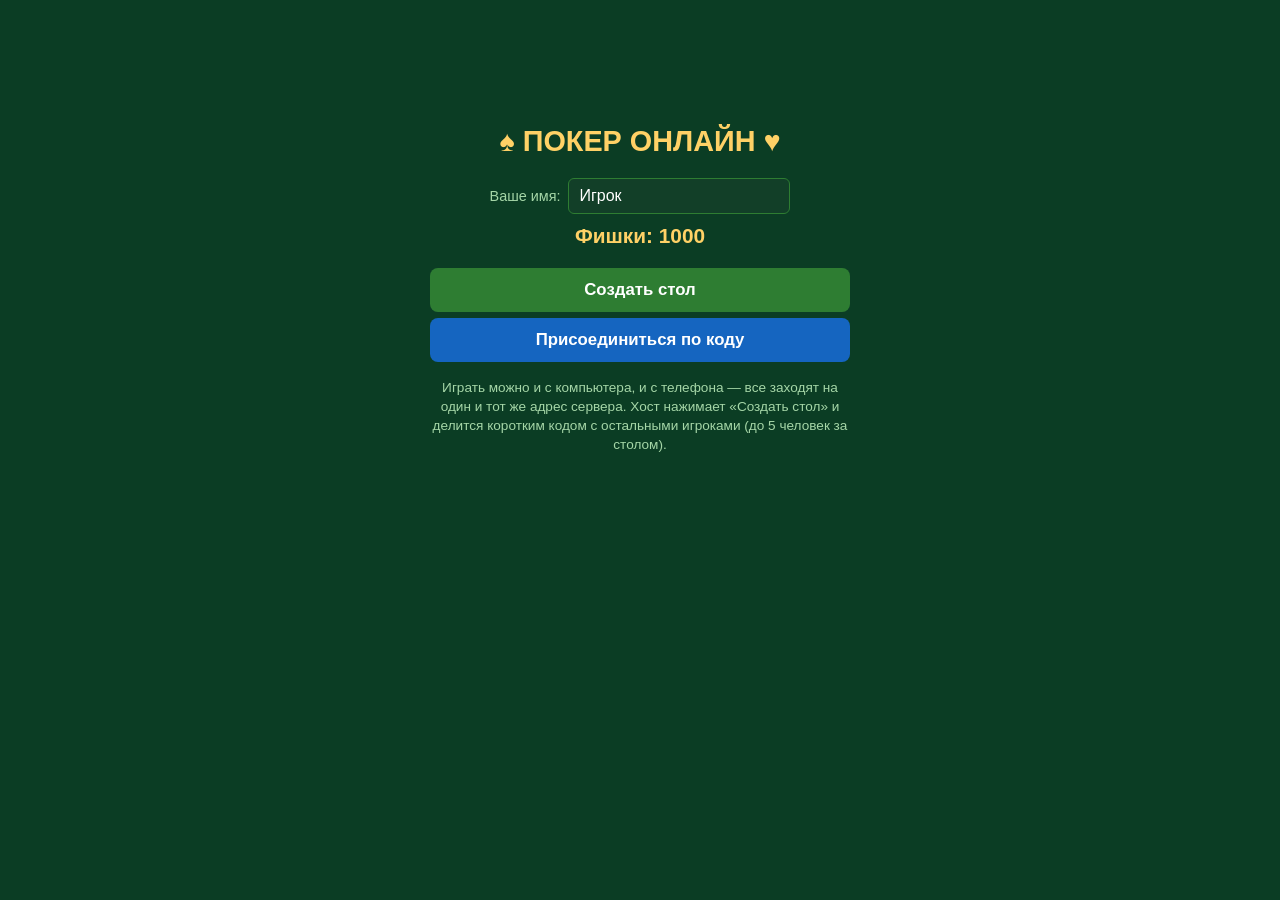
==== web/index.html @ f97d278a "Add files via upload" ====
<!DOCTYPE html>
<html lang="ru">
<head>
<meta charset="UTF-8">
<meta name="viewport" content="width=device-width, initial-scale=1, maximum-scale=1, user-scalable=no">
<title>Покер Онлайн</title>
<link rel="manifest" href="manifest.webmanifest">
<link rel="icon" href="icon-192.png">
<link rel="apple-touch-icon" href="icon-192.png">
<meta name="theme-color" content="#0b3d24">
<link rel="stylesheet" href="style.css">
</head>
<body>

<!-- ЭКРАН: ГЛАВНОЕ МЕНЮ -->
<div id="screen-menu" class="screen">
  <div class="menu-box">
    <h1>♠ ПОКЕР ОНЛАЙН ♥</h1>
    <div class="profile-row">
      <label>Ваше имя:</label>
      <input id="input-name" type="text" maxlength="20" placeholder="Игрок">
    </div>
    <div class="chips-display">Фишки: <span id="wallet-chips">1000</span></div>

    <button id="btn-create" class="btn btn-green">Создать стол</button>
    <button id="btn-join" class="btn btn-blue">Присоединиться по коду</button>

    <div id="join-box" class="hidden">
      <input id="input-code" type="text" maxlength="5" placeholder="КОД СТОЛА" autocapitalize="characters">
      <button id="btn-join-confirm" class="btn btn-blue">Войти</button>
      <button id="btn-join-cancel" class="btn btn-grey">Отмена</button>
    </div>

    <p class="hint">
      Играть можно и с компьютера, и с телефона — все заходят на один и тот же
      адрес сервера. Хост нажимает «Создать стол» и делится коротким кодом
      с остальными игроками (до 5 человек за столом).
    </p>
    <p id="connection-hint" class="hint small"></p>
  </div>
</div>

<!-- ЭКРАН: ОЖИДАНИЕ ЗА СТОЛОМ -->
<div id="screen-waiting" class="screen hidden">
  <div class="menu-box">
    <h2>Стол создан</h2>
    <div id="room-code-display" class="room-code"></div>
    <p class="hint">Передайте этот код друзьям — им нужно нажать «Присоединиться по коду» и ввести его.</p>
    <div id="waiting-players"></div>
    <p id="waiting-info" class="hint">Ожидание игроков...</p>
    <button id="btn-start-hand" class="btn btn-green hidden">Начать раздачу сейчас</button>
    <button id="btn-leave-waiting" class="btn btn-red">Покинуть стол</button>
  </div>
</div>

<!-- ЭКРАН: ИГРОВОЙ СТОЛ -->
<div id="screen-table" class="screen hidden">
  <div class="table-top">
    <div id="pot-label" class="pot-label">Банк: 0</div>
    <div id="stage-label" class="stage-label"></div>
  </div>

  <div id="community-cards" class="cards-row"></div>

  <div id="players-row" class="players-row"></div>

  <div id="hole-cards" class="cards-row hole"></div>

  <div id="log-box" class="log-box"></div>

  <div class="action-bar">
    <button id="act-fold" class="btn btn-red small-btn">Фолд</button>
    <button id="act-check" class="btn btn-grey small-btn">Чек</button>
    <button id="act-call" class="btn btn-blue small-btn">Колл</button>
    <input id="raise-amount" type="number" min="10" step="10" value="20">
    <button id="act-raise" class="btn btn-green small-btn">Рейз</button>
    <button id="act-allin" class="btn btn-purple small-btn">Ва-банк</button>
  </div>
  <button id="btn-leave-table" class="btn btn-red leave-btn">Покинуть стол</button>
</div>

<script src="app.js"></script>
</body>
</html>
---- web/style.css ----
* { box-sizing: border-box; }

body {
  margin: 0;
  background: #0b3d24;
  color: white;
  font-family: -apple-system, "Segoe UI", Roboto, Arial, sans-serif;
  min-height: 100vh;
}

.hidden { display: none !important; }

.screen {
  min-height: 100vh;
  display: flex;
  flex-direction: column;
  align-items: center;
  padding: 16px;
}

.menu-box {
  max-width: 420px;
  width: 100%;
  margin-top: 6vh;
  text-align: center;
}

h1 {
  font-size: 1.8em;
  margin-bottom: 20px;
  color: #ffd166;
}

h2 { color: #ffd166; }

.profile-row {
  display: flex;
  align-items: center;
  gap: 8px;
  margin-bottom: 10px;
  justify-content: center;
}

.profile-row label { color: #a5d6a7; font-size: 0.9em; }

input[type="text"], input[type="number"] {
  background: #123f28;
  border: 1px solid #2e7d32;
  color: white;
  padding: 8px 10px;
  border-radius: 6px;
  font-size: 1em;
}

.chips-display {
  font-size: 1.3em;
  font-weight: bold;
  color: #ffd166;
  margin: 10px 0 20px;
}

.btn {
  display: block;
  width: 100%;
  padding: 12px;
  margin: 6px 0;
  border: none;
  border-radius: 8px;
  font-size: 1.05em;
  font-weight: bold;
  color: white;
  cursor: pointer;
}

.btn:disabled { opacity: 0.4; cursor: not-allowed; }

.btn-green { background: #2e7d32; }
.btn-blue { background: #1565c0; }
.btn-red { background: #c62828; }
.btn-grey { background: #455a64; }
.btn-purple { background: #6a1b9a; }

.hint {
  color: #a5d6a7;
  font-size: 0.85em;
  margin-top: 16px;
  line-height: 1.4;
}
.hint.small { font-size: 0.75em; opacity: 0.8; }

#join-box {
  margin-top: 10px;
  padding-top: 10px;
  border-top: 1px solid #2e7d32;
}
#join-box input {
  width: 100%;
  text-align: center;
  text-transform: uppercase;
  letter-spacing: 3px;
  margin-bottom: 8px;
}

.room-code {
  font-size: 1.6em;
  font-weight: bold;
  color: #ffd166;
  background: #123f28;
  padding: 14px;
  border-radius: 8px;
  letter-spacing: 4px;
  margin: 14px 0;
  word-break: break-all;
}

#waiting-players {
  margin: 14px 0;
  text-align: left;
  background: #123f28;
  border-radius: 8px;
  padding: 10px 14px;
}
#waiting-players div { padding: 3px 0; }

/* ---------- игровой стол ---------- */

#screen-table {
  padding-bottom: 90px; /* место под нижнюю панель действий */
}

.table-top {
  text-align: center;
  margin-bottom: 6px;
}
.pot-label { font-size: 1.4em; font-weight: bold; color: #ffd166; }
.stage-label { font-size: 0.9em; color: #c8e6c9; margin-top: 4px; }

.cards-row {
  display: flex;
  justify-content: center;
  gap: 6px;
  flex-wrap: wrap;
  margin: 10px 0;
  min-height: 60px;
}
.cards-row.hole { min-height: 76px; }

.card {
  background: white;
  color: black;
  border-radius: 6px;
  width: 42px;
  height: 60px;
  display: flex;
  align-items: center;
  justify-content: center;
  font-weight: bold;
  font-size: 1.1em;
  box-shadow: 0 2px 3px rgba(0,0,0,0.4);
  flex-shrink: 0;
}
.card.red { color: #c62828; }
.card.back {
  background: linear-gradient(135deg, #1565c0, #0d47a1);
  color: white;
  font-size: 1.4em;
}

.players-row {
  display: flex;
  justify-content: center;
  gap: 8px;
  flex-wrap: wrap;
  margin: 10px 0;
}

.player-box {
  background: #123f28;
  border: 2px solid #1b5e37;
  border-radius: 8px;
  padding: 8px 10px;
  min-width: 110px;
  text-align: center;
}
.player-box.turn { border-color: #ffd166; }
.player-name { font-weight: bold; font-size: 0.9em; }
.player-chips { color: #c8e6c9; font-size: 0.8em; }
.player-status { color: #ef9a9a; font-size: 0.75em; }
.player-bet { color: #90caf9; font-size: 0.8em; }
.player-cards { display: flex; justify-content: center; gap: 2px; margin-top: 4px; }
.player-cards .card { width: 26px; height: 36px; font-size: 0.7em; }

.log-box {
  background: #062418;
  color: #c8e6c9;
  font-family: Consolas, monospace;
  font-size: 0.75em;
  padding: 8px;
  border-radius: 6px;
  max-width: 700px;
  width: 100%;
  height: 90px;
  overflow-y: auto;
  white-space: pre-line;
  margin: 10px auto;
}

.action-bar {
  position: fixed;
  bottom: 0;
  left: 0;
  right: 0;
  background: #062418;
  display: flex;
  gap: 4px;
  padding: 8px;
  flex-wrap: wrap;
  justify-content: center;
  border-top: 2px solid #1b5e37;
}
.small-btn { width: auto; padding: 10px 12px; margin: 0; flex: 1 1 70px; }
#raise-amount { width: 70px; text-align: center; }

.leave-btn { max-width: 300px; margin: 16px auto; }

@media (min-width: 700px) {
  .menu-box { margin-top: 10vh; }
}
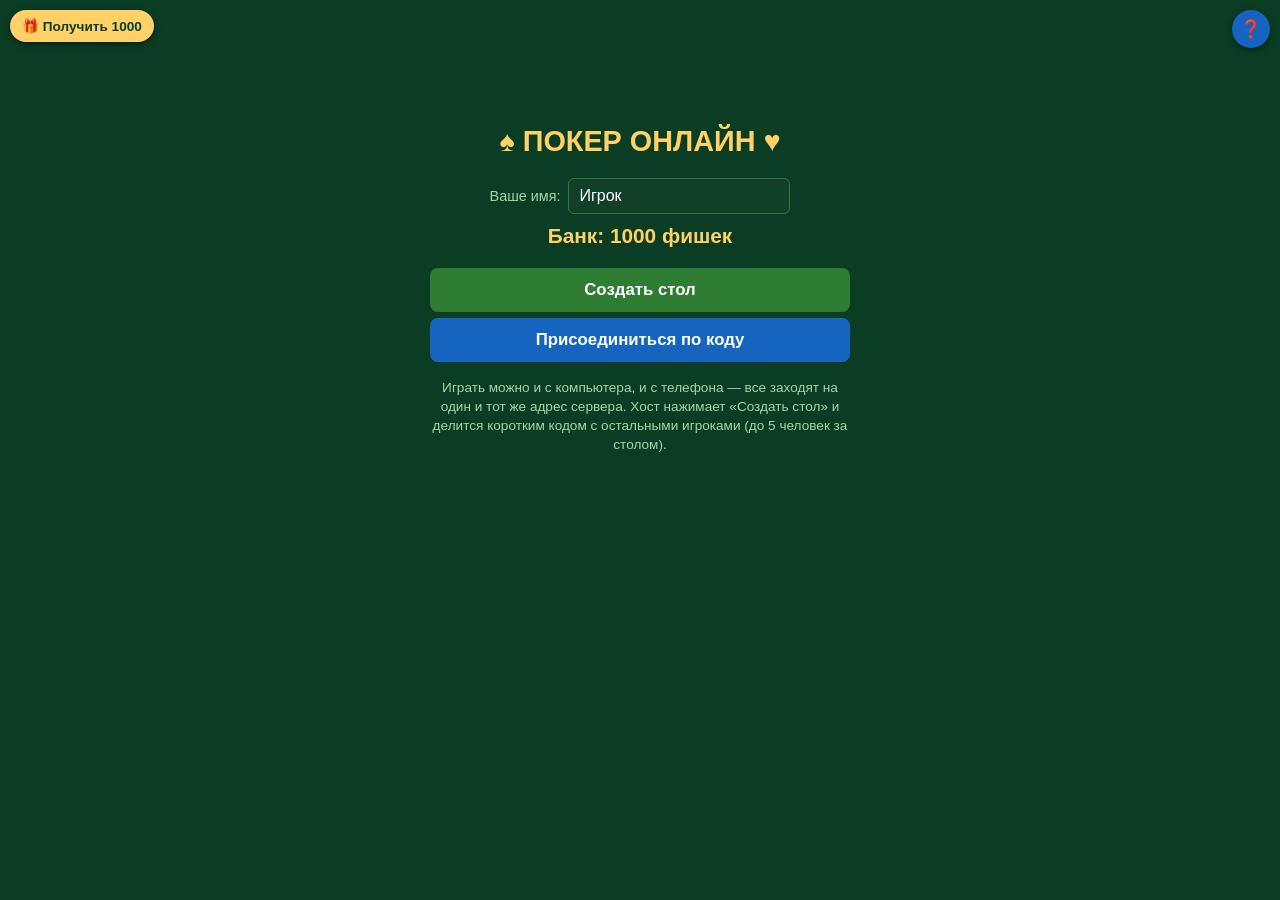
==== commit afcc7067: "Add files via upload" ====
--- a/web/index.html
+++ b/web/index.html
@@ -12,6 +12,10 @@
 </head>
 <body>
 
+<!-- Плавающие кнопки в углах: бонус и помощь. Видны на любом экране -->
+<button id="daily-bonus" class="corner-btn bonus-btn">🎁 Бонус</button>
+<button id="help-btn" class="corner-btn help-fab">❓</button>
+
 <!-- ЭКРАН: ГЛАВНОЕ МЕНЮ -->
 <div id="screen-menu" class="screen">
   <div class="menu-box">
@@ -20,14 +24,14 @@
       <label>Ваше имя:</label>
       <input id="input-name" type="text" maxlength="20" placeholder="Игрок">
     </div>
-    <div class="chips-display">Фишки: <span id="wallet-chips">1000</span></div>
+    <div class="chips-display">Банк: <span id="bank-chips">1000</span> фишек</div>
 
     <button id="btn-create" class="btn btn-green">Создать стол</button>
     <button id="btn-join" class="btn btn-blue">Присоединиться по коду</button>
 
     <div id="join-box" class="hidden">
       <input id="input-code" type="text" maxlength="5" placeholder="КОД СТОЛА" autocapitalize="characters">
-      <button id="btn-join-confirm" class="btn btn-blue">Войти</button>
+      <button id="btn-join-confirm" class="btn btn-blue">Далее</button>
       <button id="btn-join-cancel" class="btn btn-grey">Отмена</button>
     </div>
 
@@ -36,7 +40,6 @@
       адрес сервера. Хост нажимает «Создать стол» и делится коротким кодом
       с остальными игроками (до 5 человек за столом).
     </p>
-    <p id="connection-hint" class="hint small"></p>
   </div>
 </div>
 
@@ -55,14 +58,17 @@
 
 <!-- ЭКРАН: ИГРОВОЙ СТОЛ -->
 <div id="screen-table" class="screen hidden">
-  <div class="table-top">
-    <div id="pot-label" class="pot-label">Банк: 0</div>
-    <div id="stage-label" class="stage-label"></div>
+  <div id="stage-label" class="stage-label"></div>
+
+  <div class="poker-table-wrap">
+    <div class="poker-table-oval" id="poker-oval">
+      <div class="center-area">
+        <div id="pot-label" class="pot-label">Банк: 0</div>
+        <div id="community-cards" class="cards-row"></div>
+      </div>
+      <!-- места игроков добавляются сюда через JS -->
+    </div>
   </div>
-
-  <div id="community-cards" class="cards-row"></div>
-
-  <div id="players-row" class="players-row"></div>
 
   <div id="hole-cards" class="cards-row hole"></div>
 
@@ -79,6 +85,75 @@
   <button id="btn-leave-table" class="btn btn-red leave-btn">Покинуть стол</button>
 </div>
 
+<!-- МОДАЛКА: выбор бай-ина (при создании / входе за стол) -->
+<div id="buyin-modal" class="modal-overlay hidden">
+  <div class="modal-box">
+    <h3 id="buyin-title">Сколько фишек занести за стол?</h3>
+    <p class="hint">Это будет ваш стек за этим столом. Остальное останется в банке.</p>
+    <input id="buyin-amount" type="number" min="1" step="10">
+    <p class="hint small">Доступно в банке: <span id="buyin-bank-max">0</span></p>
+    <button id="buyin-confirm" class="btn btn-green">Сесть за стол</button>
+    <button id="buyin-cancel" class="btn btn-grey">Отмена</button>
+  </div>
+</div>
+
+<!-- МОДАЛКА: докупка фишек, когда стек за столом закончился -->
+<div id="rebuy-modal" class="modal-overlay hidden">
+  <div class="modal-box">
+    <h3>Ваши фишки за столом закончились</h3>
+    <div id="rebuy-with-bank">
+      <p class="hint">Можно довнести ещё из банка, чтобы продолжить игру.</p>
+      <input id="rebuy-amount" type="number" min="1" step="10">
+      <p class="hint small">Доступно в банке: <span id="rebuy-bank-max">0</span></p>
+      <button id="rebuy-confirm" class="btn btn-green">Довнести и играть</button>
+    </div>
+    <div id="rebuy-no-bank" class="hidden">
+      <p class="hint">В банке тоже не осталось фишек. Получите дневной бонус (кнопка «🎁 Бонус» в углу) или дождитесь его.</p>
+    </div>
+    <button id="rebuy-leave" class="btn btn-red">Покинуть стол</button>
+  </div>
+</div>
+
+<!-- МОДАЛКА: памятка по комбинациям и кнопкам -->
+<div id="help-modal" class="modal-overlay hidden">
+  <div class="modal-box help-box">
+    <h3>Как играть в покер</h3>
+
+    <h4>Комбинации карт (от старшей к младшей)</h4>
+    <ol class="hand-ranks">
+      <li><b>Роял-флеш</b> — A, K, Q, J, 10 одной масти</li>
+      <li><b>Стрит-флеш</b> — 5 карт подряд одной масти</li>
+      <li><b>Каре</b> — 4 карты одного ранга</li>
+      <li><b>Фулл-хаус</b> — тройка + пара</li>
+      <li><b>Флеш</b> — 5 карт одной масти (не подряд)</li>
+      <li><b>Стрит</b> — 5 карт подряд (разных мастей)</li>
+      <li><b>Сет (тройка)</b> — 3 карты одного ранга</li>
+      <li><b>Две пары</b></li>
+      <li><b>Пара</b></li>
+      <li><b>Старшая карта</b> — если ничего не собралось</li>
+    </ol>
+
+    <h4>Кнопки действий</h4>
+    <ul class="action-legend">
+      <li><b>Фолд</b> — сбросить карты, выйти из этой раздачи</li>
+      <li><b>Чек</b> — не ставить, передать ход дальше (если никто не повышал)</li>
+      <li><b>Колл</b> — уравнять текущую ставку соперника</li>
+      <li><b>Рейз</b> — повысить ставку на сумму в поле рядом</li>
+      <li><b>Ва-банк</b> — поставить все свои фишки за столом</li>
+    </ul>
+
+    <h4>Порядок игры</h4>
+    <p class="hint">
+      Каждому раздаются 2 карты в закрытую. Дальше по кругу открывают
+      общие карты: флоп (3 карты), тёрн (1 карта), ривер (1 карта). После
+      каждого этапа — круг ставок. В конце (вскрытие) выигрывает тот, у
+      кого из своих 2 карт и 5 общих собирается старшая комбинация.
+    </p>
+
+    <button id="help-close" class="btn btn-blue">Понятно</button>
+  </div>
+</div>
+
 <script src="app.js"></script>
 </body>
 </html>
--- a/web/style.css
+++ b/web/style.css
@@ -25,13 +25,10 @@
   text-align: center;
 }
 
-h1 {
-  font-size: 1.8em;
-  margin-bottom: 20px;
-  color: #ffd166;
-}
-
+h1 { font-size: 1.8em; margin-bottom: 20px; color: #ffd166; }
 h2 { color: #ffd166; }
+h3 { color: #ffd166; margin-top: 0; }
+h4 { color: #ffd166; margin: 14px 0 6px; }
 
 .profile-row {
   display: flex;
@@ -40,7 +37,6 @@
   margin-bottom: 10px;
   justify-content: center;
 }
-
 .profile-row label { color: #a5d6a7; font-size: 0.9em; }
 
 input[type="text"], input[type="number"] {
@@ -71,7 +67,6 @@
   color: white;
   cursor: pointer;
 }
-
 .btn:disabled { opacity: 0.4; cursor: not-allowed; }
 
 .btn-green { background: #2e7d32; }
@@ -80,26 +75,11 @@
 .btn-grey { background: #455a64; }
 .btn-purple { background: #6a1b9a; }
 
-.hint {
-  color: #a5d6a7;
-  font-size: 0.85em;
-  margin-top: 16px;
-  line-height: 1.4;
-}
-.hint.small { font-size: 0.75em; opacity: 0.8; }
-
-#join-box {
-  margin-top: 10px;
-  padding-top: 10px;
-  border-top: 1px solid #2e7d32;
-}
-#join-box input {
-  width: 100%;
-  text-align: center;
-  text-transform: uppercase;
-  letter-spacing: 3px;
-  margin-bottom: 8px;
-}
+.hint { color: #a5d6a7; font-size: 0.85em; margin-top: 16px; line-height: 1.4; }
+.hint.small { font-size: 0.75em; opacity: 0.8; margin-top: 6px; }
+
+#join-box { margin-top: 10px; padding-top: 10px; border-top: 1px solid #2e7d32; }
+#join-box input { width: 100%; text-align: center; text-transform: uppercase; letter-spacing: 3px; margin-bottom: 8px; }
 
 .room-code {
   font-size: 1.6em;
@@ -113,103 +93,165 @@
   word-break: break-all;
 }
 
-#waiting-players {
-  margin: 14px 0;
-  text-align: left;
-  background: #123f28;
-  border-radius: 8px;
-  padding: 10px 14px;
-}
+#waiting-players { margin: 14px 0; text-align: left; background: #123f28; border-radius: 8px; padding: 10px 14px; }
 #waiting-players div { padding: 3px 0; }
 
+/* ---------- угловые плавающие кнопки ---------- */
+
+.corner-btn {
+  position: fixed;
+  z-index: 50;
+  border: none;
+  border-radius: 20px;
+  padding: 8px 12px;
+  font-weight: bold;
+  font-size: 0.85em;
+  cursor: pointer;
+  box-shadow: 0 2px 6px rgba(0,0,0,0.5);
+}
+
+.bonus-btn { top: 10px; left: 10px; background: #ffd166; color: #0b3d24; }
+.bonus-btn:disabled { background: #55606a; color: #cfd8dc; cursor: default; }
+
+.help-fab {
+  top: 10px; right: 10px;
+  width: 38px; height: 38px;
+  border-radius: 50%;
+  background: #1565c0; color: white;
+  font-size: 1.1em; padding: 0;
+}
+
+/* ---------- модальные окна ---------- */
+
+.modal-overlay {
+  position: fixed; inset: 0;
+  background: rgba(0,0,0,0.65);
+  display: flex; align-items: center; justify-content: center;
+  z-index: 100;
+  padding: 16px;
+}
+.modal-box {
+  background: #123f28;
+  border: 1px solid #2e7d32;
+  border-radius: 12px;
+  padding: 20px;
+  max-width: 380px;
+  width: 100%;
+  text-align: center;
+  max-height: 85vh;
+  overflow-y: auto;
+}
+.modal-box input { width: 100%; text-align: center; margin: 8px 0; }
+
+.help-box { max-width: 440px; text-align: left; }
+.help-box h3 { text-align: center; }
+.hand-ranks, .action-legend { padding-left: 20px; margin: 0; font-size: 0.9em; line-height: 1.6; }
+.hand-ranks li, .action-legend li { margin-bottom: 2px; }
+
 /* ---------- игровой стол ---------- */
 
 #screen-table {
-  padding-bottom: 90px; /* место под нижнюю панель действий */
-}
-
-.table-top {
-  text-align: center;
+  padding: 10px 8px 90px;
+  align-items: stretch;
+}
+
+.stage-label {
+  text-align: center;
+  font-size: 0.9em;
+  color: #c8e6c9;
   margin-bottom: 6px;
 }
-.pot-label { font-size: 1.4em; font-weight: bold; color: #ffd166; }
-.stage-label { font-size: 0.9em; color: #c8e6c9; margin-top: 4px; }
+
+.poker-table-wrap {
+  display: flex;
+  justify-content: center;
+  margin-bottom: 10px;
+}
+
+.poker-table-oval {
+  position: relative;
+  width: 100%;
+  max-width: 520px;
+  height: 300px;
+  background: radial-gradient(ellipse at center, #1b6b3e 0%, #0f4a29 70%, #0b3d24 100%);
+  border: 6px solid #6d4c2b;
+  border-radius: 50% / 40%;
+  box-shadow: inset 0 0 30px rgba(0,0,0,0.5), 0 4px 10px rgba(0,0,0,0.5);
+}
+
+.center-area {
+  position: absolute;
+  top: 50%; left: 50%;
+  transform: translate(-50%, -50%);
+  text-align: center;
+  width: 80%;
+}
+.pot-label { font-size: 1.2em; font-weight: bold; color: #ffd166; margin-bottom: 6px; }
 
 .cards-row {
   display: flex;
   justify-content: center;
-  gap: 6px;
+  gap: 4px;
   flex-wrap: wrap;
-  margin: 10px 0;
-  min-height: 60px;
-}
-.cards-row.hole { min-height: 76px; }
+}
+.cards-row.hole { margin: 10px 0; min-height: 60px; }
 
 .card {
   background: white;
   color: black;
-  border-radius: 6px;
-  width: 42px;
-  height: 60px;
+  border-radius: 5px;
+  width: 34px;
+  height: 48px;
   display: flex;
   align-items: center;
   justify-content: center;
   font-weight: bold;
-  font-size: 1.1em;
+  font-size: 0.95em;
   box-shadow: 0 2px 3px rgba(0,0,0,0.4);
   flex-shrink: 0;
 }
 .card.red { color: #c62828; }
-.card.back {
-  background: linear-gradient(135deg, #1565c0, #0d47a1);
-  color: white;
-  font-size: 1.4em;
-}
-
-.players-row {
-  display: flex;
-  justify-content: center;
-  gap: 8px;
-  flex-wrap: wrap;
-  margin: 10px 0;
-}
-
-.player-box {
+.card.back { background: linear-gradient(135deg, #1565c0, #0d47a1); color: white; font-size: 1.2em; }
+
+/* места игроков расставляются вокруг овала через inline top/left из JS */
+.player-seat {
+  position: absolute;
+  transform: translate(-50%, -50%);
   background: #123f28;
   border: 2px solid #1b5e37;
   border-radius: 8px;
-  padding: 8px 10px;
-  min-width: 110px;
-  text-align: center;
-}
-.player-box.turn { border-color: #ffd166; }
-.player-name { font-weight: bold; font-size: 0.9em; }
-.player-chips { color: #c8e6c9; font-size: 0.8em; }
-.player-status { color: #ef9a9a; font-size: 0.75em; }
-.player-bet { color: #90caf9; font-size: 0.8em; }
-.player-cards { display: flex; justify-content: center; gap: 2px; margin-top: 4px; }
-.player-cards .card { width: 26px; height: 36px; font-size: 0.7em; }
+  padding: 5px 8px;
+  min-width: 84px;
+  max-width: 110px;
+  text-align: center;
+  font-size: 0.78em;
+}
+.player-seat.turn { border-color: #ffd166; box-shadow: 0 0 8px #ffd166; }
+.player-name { font-weight: bold; }
+.player-chips { color: #c8e6c9; }
+.player-status { color: #ef9a9a; font-size: 0.9em; }
+.player-bet { color: #90caf9; font-size: 0.9em; }
+.player-cards { display: flex; justify-content: center; gap: 2px; margin-top: 3px; }
+.player-cards .card { width: 20px; height: 28px; font-size: 0.55em; }
 
 .log-box {
   background: #062418;
   color: #c8e6c9;
   font-family: Consolas, monospace;
-  font-size: 0.75em;
+  font-size: 0.72em;
   padding: 8px;
   border-radius: 6px;
   max-width: 700px;
   width: 100%;
-  height: 90px;
+  height: 70px;
   overflow-y: auto;
   white-space: pre-line;
-  margin: 10px auto;
+  margin: 6px auto;
 }
 
 .action-bar {
   position: fixed;
-  bottom: 0;
-  left: 0;
-  right: 0;
+  bottom: 0; left: 0; right: 0;
   background: #062418;
   display: flex;
   gap: 4px;
@@ -221,8 +263,9 @@
 .small-btn { width: auto; padding: 10px 12px; margin: 0; flex: 1 1 70px; }
 #raise-amount { width: 70px; text-align: center; }
 
-.leave-btn { max-width: 300px; margin: 16px auto; }
+.leave-btn { max-width: 300px; margin: 10px auto; }
 
 @media (min-width: 700px) {
   .menu-box { margin-top: 10vh; }
-}
+  .poker-table-oval { height: 360px; }
+}
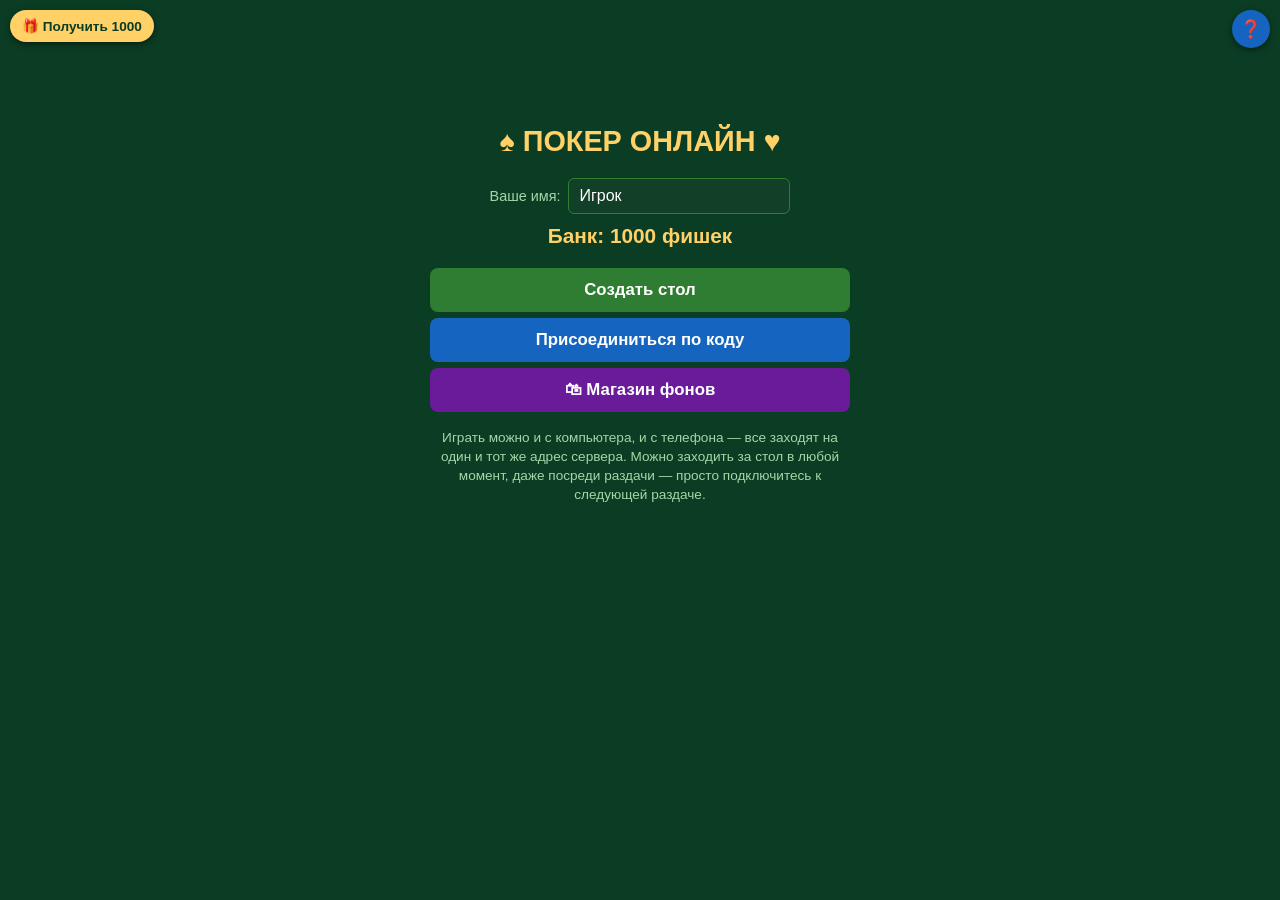
==== commit 4187b048: "Add files via upload" ====
--- a/web/index.html
+++ b/web/index.html
@@ -12,9 +12,10 @@
 </head>
 <body>
 
-<!-- Плавающие кнопки в углах: бонус и помощь. Видны на любом экране -->
+<!-- Плавающие элементы в углах. Видимость переключается в JS в зависимости от экрана -->
 <button id="daily-bonus" class="corner-btn bonus-btn">🎁 Бонус</button>
 <button id="help-btn" class="corner-btn help-fab">❓</button>
+<div id="room-code-badge" class="corner-btn code-badge hidden">Код: -----</div>
 
 <!-- ЭКРАН: ГЛАВНОЕ МЕНЮ -->
 <div id="screen-menu" class="screen">
@@ -28,6 +29,7 @@
 
     <button id="btn-create" class="btn btn-green">Создать стол</button>
     <button id="btn-join" class="btn btn-blue">Присоединиться по коду</button>
+    <button id="btn-shop" class="btn btn-purple">🛍 Магазин фонов</button>
 
     <div id="join-box" class="hidden">
       <input id="input-code" type="text" maxlength="5" placeholder="КОД СТОЛА" autocapitalize="characters">
@@ -37,28 +39,16 @@
 
     <p class="hint">
       Играть можно и с компьютера, и с телефона — все заходят на один и тот же
-      адрес сервера. Хост нажимает «Создать стол» и делится коротким кодом
-      с остальными игроками (до 5 человек за столом).
+      адрес сервера. Можно заходить за стол в любой момент, даже посреди
+      раздачи — просто подключитесь к следующей раздаче.
     </p>
   </div>
 </div>
 
-<!-- ЭКРАН: ОЖИДАНИЕ ЗА СТОЛОМ -->
-<div id="screen-waiting" class="screen hidden">
-  <div class="menu-box">
-    <h2>Стол создан</h2>
-    <div id="room-code-display" class="room-code"></div>
-    <p class="hint">Передайте этот код друзьям — им нужно нажать «Присоединиться по коду» и ввести его.</p>
-    <div id="waiting-players"></div>
-    <p id="waiting-info" class="hint">Ожидание игроков...</p>
-    <button id="btn-start-hand" class="btn btn-green hidden">Начать раздачу сейчас</button>
-    <button id="btn-leave-waiting" class="btn btn-red">Покинуть стол</button>
-  </div>
-</div>
-
-<!-- ЭКРАН: ИГРОВОЙ СТОЛ -->
+<!-- ЭКРАН: ИГРОВОЙ СТОЛ (используется и для ожидания игроков, и для игры) -->
 <div id="screen-table" class="screen hidden">
   <div id="stage-label" class="stage-label"></div>
+  <div id="turn-timer" class="turn-timer"></div>
 
   <div class="poker-table-wrap">
     <div class="poker-table-oval" id="poker-oval">
@@ -88,7 +78,7 @@
 <!-- МОДАЛКА: выбор бай-ина (при создании / входе за стол) -->
 <div id="buyin-modal" class="modal-overlay hidden">
   <div class="modal-box">
-    <h3 id="buyin-title">Сколько фишек занести за стол?</h3>
+    <h3>Сколько фишек занести за стол?</h3>
     <p class="hint">Это будет ваш стек за этим столом. Остальное останется в банке.</p>
     <input id="buyin-amount" type="number" min="1" step="10">
     <p class="hint small">Доступно в банке: <span id="buyin-bank-max">0</span></p>
@@ -101,15 +91,10 @@
 <div id="rebuy-modal" class="modal-overlay hidden">
   <div class="modal-box">
     <h3>Ваши фишки за столом закончились</h3>
-    <div id="rebuy-with-bank">
-      <p class="hint">Можно довнести ещё из банка, чтобы продолжить игру.</p>
-      <input id="rebuy-amount" type="number" min="1" step="10">
-      <p class="hint small">Доступно в банке: <span id="rebuy-bank-max">0</span></p>
-      <button id="rebuy-confirm" class="btn btn-green">Довнести и играть</button>
-    </div>
-    <div id="rebuy-no-bank" class="hidden">
-      <p class="hint">В банке тоже не осталось фишек. Получите дневной бонус (кнопка «🎁 Бонус» в углу) или дождитесь его.</p>
-    </div>
+    <p class="hint">Можно довнести ещё из банка, чтобы продолжить игру.</p>
+    <input id="rebuy-amount" type="number" min="1" step="10">
+    <p class="hint small">Доступно в банке: <span id="rebuy-bank-max">0</span></p>
+    <button id="rebuy-confirm" class="btn btn-green">Довнести и играть</button>
     <button id="rebuy-leave" class="btn btn-red">Покинуть стол</button>
   </div>
 </div>
@@ -132,6 +117,7 @@
       <li><b>Пара</b></li>
       <li><b>Старшая карта</b> — если ничего не собралось</li>
     </ol>
+    <p class="hint small">Если у двух игроков в итоге абсолютно одинаковая лучшая комбинация (вплоть до кикеров) — банк делится между ними поровну.</p>
 
     <h4>Кнопки действий</h4>
     <ul class="action-legend">
@@ -141,6 +127,7 @@
       <li><b>Рейз</b> — повысить ставку на сумму в поле рядом</li>
       <li><b>Ва-банк</b> — поставить все свои фишки за столом</li>
     </ul>
+    <p class="hint small">На каждый ход даётся ограниченное время (таймер сверху). Не успели — сработает автоматический чек или фолд.</p>
 
     <h4>Порядок игры</h4>
     <p class="hint">
@@ -154,6 +141,56 @@
   </div>
 </div>
 
+<!-- МОДАЛКА: настройки стола (только при создании) — фон, минимальный вход, блайнды -->
+<div id="table-setup-modal" class="modal-overlay hidden">
+  <div class="modal-box">
+    <h3>Настройки стола</h3>
+
+    <p class="hint" style="margin-top:0;">Фон стола (стол посередине всегда остаётся зелёным — для читаемости карт)</p>
+    <div id="setup-bg-grid" class="bg-grid"></div>
+    <button id="setup-open-shop" class="btn btn-purple small-inline">🛍 Магазин фонов</button>
+
+    <p class="hint">Минимальный вход за стол (фишек)</p>
+    <input id="setup-min-buyin" type="number" min="0" step="10" value="0">
+
+    <p class="hint">Блайнды в начале раздачи</p>
+    <div class="two-col">
+      <div>
+        <label class="small-label">Минимальный (SB)</label>
+        <input id="setup-small-blind" type="number" min="1" step="1" value="10">
+      </div>
+      <div>
+        <label class="small-label">Максимальный (BB)</label>
+        <input id="setup-big-blind" type="number" min="2" step="1" value="20">
+      </div>
+    </div>
+
+    <button id="setup-confirm" class="btn btn-green">Далее</button>
+    <button id="setup-cancel" class="btn btn-grey">Отмена</button>
+  </div>
+</div>
+
+<!-- МОДАЛКА: магазин фонов -->
+<div id="shop-modal" class="modal-overlay hidden">
+  <div class="modal-box help-box">
+    <h3>Магазин фонов</h3>
+    <p class="hint" style="margin-top:0;">Открытые фоны можно использовать при создании стола. Сам стол посередине экрана всегда остаётся зелёным.</p>
+    <div id="shop-grid" class="bg-grid shop-grid"></div>
+
+    <h4>Свой фон (изображение)</h4>
+    <p class="hint">Разово откройте возможность загружать собственную картинку фона.</p>
+    <div id="shop-custom-locked">
+      <button id="shop-buy-custom" class="btn btn-green">Открыть за 100 000</button>
+    </div>
+    <div id="shop-custom-unlocked" class="hidden">
+      <input id="shop-custom-file" type="file" accept="image/*">
+      <p class="hint small">Картинка сохраняется в этом браузере. Лучше использовать что-то некрупное — большие файлы могут не поместиться в память браузера.</p>
+    </div>
+
+    <button id="shop-close" class="btn btn-blue">Закрыть</button>
+  </div>
+</div>
+
 <script src="app.js"></script>
 </body>
 </html>
--- a/web/style.css
+++ b/web/style.css
@@ -81,22 +81,7 @@
 #join-box { margin-top: 10px; padding-top: 10px; border-top: 1px solid #2e7d32; }
 #join-box input { width: 100%; text-align: center; text-transform: uppercase; letter-spacing: 3px; margin-bottom: 8px; }
 
-.room-code {
-  font-size: 1.6em;
-  font-weight: bold;
-  color: #ffd166;
-  background: #123f28;
-  padding: 14px;
-  border-radius: 8px;
-  letter-spacing: 4px;
-  margin: 14px 0;
-  word-break: break-all;
-}
-
-#waiting-players { margin: 14px 0; text-align: left; background: #123f28; border-radius: 8px; padding: 10px 14px; }
-#waiting-players div { padding: 3px 0; }
-
-/* ---------- угловые плавающие кнопки ---------- */
+/* ---------- угловые плавающие элементы ---------- */
 
 .corner-btn {
   position: fixed;
@@ -121,6 +106,16 @@
   font-size: 1.1em; padding: 0;
 }
 
+.code-badge {
+  top: 10px; left: 50%;
+  transform: translateX(-50%);
+  background: #123f28;
+  color: #ffd166;
+  border: 1px solid #2e7d32;
+  letter-spacing: 2px;
+  cursor: default;
+}
+
 /* ---------- модальные окна ---------- */
 
 .modal-overlay {
@@ -143,6 +138,42 @@
 }
 .modal-box input { width: 100%; text-align: center; margin: 8px 0; }
 
+.bg-grid {
+  display: grid;
+  grid-template-columns: repeat(4, 1fr);
+  gap: 8px;
+  margin: 10px 0;
+}
+.bg-swatch {
+  height: 44px;
+  border-radius: 8px;
+  border: 2px solid transparent;
+  cursor: pointer;
+  position: relative;
+  display: flex;
+  align-items: flex-end;
+  justify-content: center;
+  font-size: 0.65em;
+  color: white;
+  text-shadow: 0 1px 2px rgba(0,0,0,0.8);
+  padding-bottom: 2px;
+}
+.bg-swatch.selected { border-color: #ffd166; }
+.bg-swatch.locked { opacity: 0.55; }
+.bg-swatch .lock-badge { position: absolute; top: 2px; right: 4px; font-size: 0.9em; }
+
+.shop-grid .bg-swatch { height: 60px; }
+.shop-buy-tag {
+  position: absolute; bottom: 2px; left: 0; right: 0;
+  font-size: 0.62em; background: rgba(0,0,0,0.5); padding: 1px 0;
+}
+
+.small-inline { width: auto; display: inline-block; padding: 6px 10px; font-size: 0.85em; margin-bottom: 10px; }
+.small-label { color: #a5d6a7; font-size: 0.8em; }
+.two-col { display: flex; gap: 10px; }
+.two-col > div { flex: 1; text-align: center; }
+
+
 .help-box { max-width: 440px; text-align: left; }
 .help-box h3 { text-align: center; }
 .hand-ranks, .action-legend { padding-left: 20px; margin: 0; font-size: 0.9em; line-height: 1.6; }
@@ -151,7 +182,7 @@
 /* ---------- игровой стол ---------- */
 
 #screen-table {
-  padding: 10px 8px 90px;
+  padding: 46px 8px 90px;
   align-items: stretch;
 }
 
@@ -159,8 +190,18 @@
   text-align: center;
   font-size: 0.9em;
   color: #c8e6c9;
+  margin-bottom: 2px;
+}
+
+.turn-timer {
+  text-align: center;
+  font-size: 0.95em;
+  font-weight: bold;
+  color: #c8e6c9;
+  min-height: 1.3em;
   margin-bottom: 6px;
 }
+.turn-timer.urgent { color: #ff8a65; }
 
 .poker-table-wrap {
   display: flex;
@@ -222,15 +263,17 @@
   border-radius: 8px;
   padding: 5px 8px;
   min-width: 84px;
-  max-width: 110px;
+  max-width: 112px;
   text-align: center;
   font-size: 0.78em;
 }
 .player-seat.turn { border-color: #ffd166; box-shadow: 0 0 8px #ffd166; }
+.player-seat.winner { border-color: gold; box-shadow: 0 0 10px gold; }
 .player-name { font-weight: bold; }
 .player-chips { color: #c8e6c9; }
 .player-status { color: #ef9a9a; font-size: 0.9em; }
 .player-bet { color: #90caf9; font-size: 0.9em; }
+.player-combo { color: #ffd166; font-size: 0.85em; font-weight: bold; margin-top: 2px; }
 .player-cards { display: flex; justify-content: center; gap: 2px; margin-top: 3px; }
 .player-cards .card { width: 20px; height: 28px; font-size: 0.55em; }
 
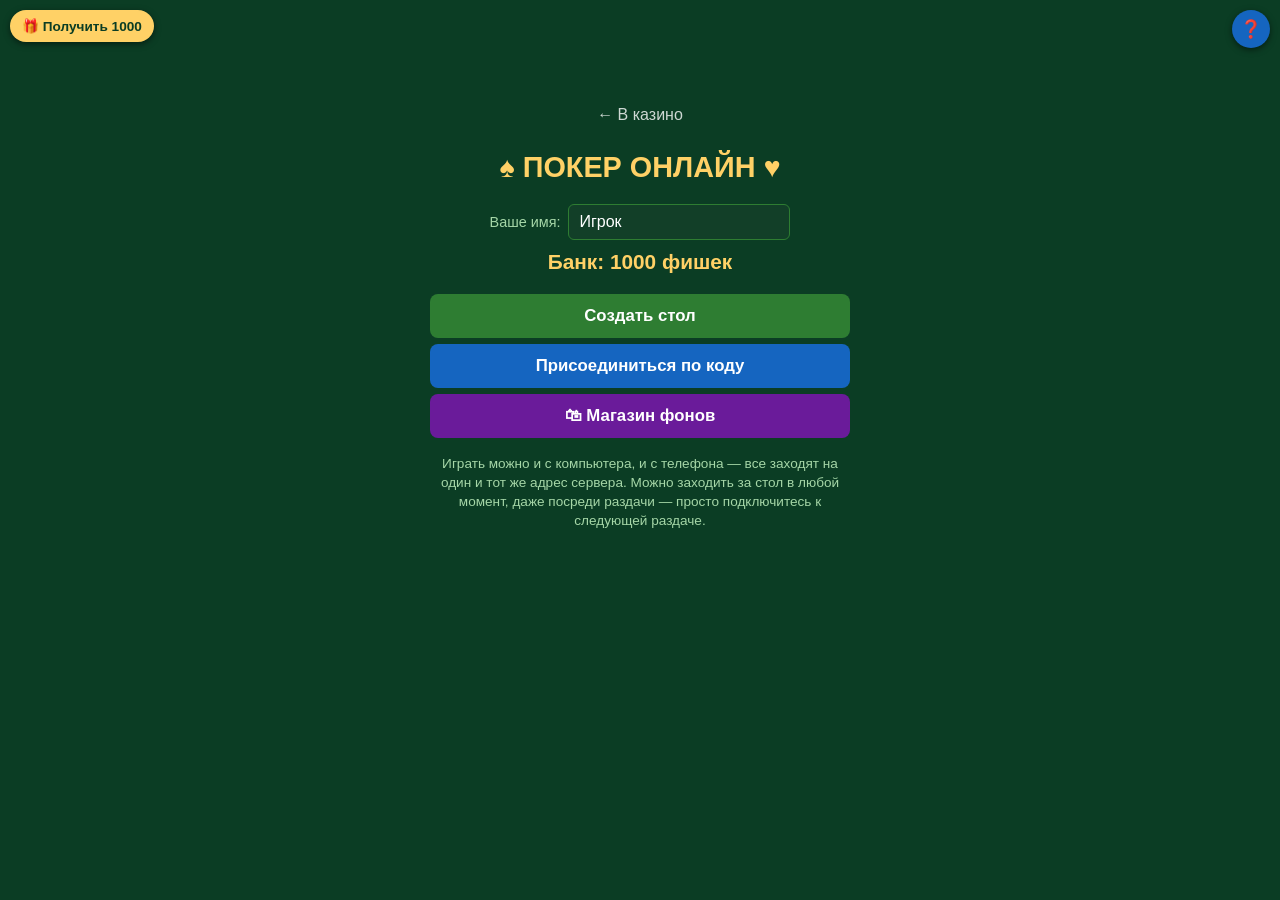
==== commit 9c1991b1: "Add files via upload" ====
--- a/web/index.html
+++ b/web/index.html
@@ -20,7 +20,8 @@
 <!-- ЭКРАН: ГЛАВНОЕ МЕНЮ -->
 <div id="screen-menu" class="screen">
   <div class="menu-box">
-    <h1>♠ ПОКЕР ОНЛАЙН ♥</h1>
+    <a href="menu.html" style="display:inline-block;margin-bottom:8px;color:inherit;opacity:.8;text-decoration:none">← В казино</a>
+    <h1 id="app-title">♠ ПОКЕР ОНЛАЙН ♥</h1>
     <div class="profile-row">
       <label>Ваше имя:</label>
       <input id="input-name" type="text" maxlength="20" placeholder="Игрок">
@@ -80,8 +81,9 @@
   <div class="modal-box">
     <h3>Сколько фишек занести за стол?</h3>
     <p class="hint">Это будет ваш стек за этим столом. Остальное останется в банке.</p>
-    <input id="buyin-amount" type="number" min="1" step="10">
-    <p class="hint small">Доступно в банке: <span id="buyin-bank-max">0</span></p>
+    <div class="slider-value">Возьмёте: <span id="buyin-amount-display">0</span> фишек</div>
+    <input id="buyin-slider" type="range" min="1" max="1000" step="10" value="1000">
+    <p class="hint small">Диапазон: <span id="buyin-range-label"></span> · доступно в банке: <span id="buyin-bank-max">0</span></p>
     <button id="buyin-confirm" class="btn btn-green">Сесть за стол</button>
     <button id="buyin-cancel" class="btn btn-grey">Отмена</button>
   </div>
@@ -150,8 +152,17 @@
     <div id="setup-bg-grid" class="bg-grid"></div>
     <button id="setup-open-shop" class="btn btn-purple small-inline">🛍 Магазин фонов</button>
 
-    <p class="hint">Минимальный вход за стол (фишек)</p>
-    <input id="setup-min-buyin" type="number" min="0" step="10" value="0">
+    <p class="hint">Вход за стол (фишек)</p>
+    <div class="two-col">
+      <div>
+        <label class="small-label">Минимальный</label>
+        <input id="setup-min-buyin" type="number" min="0" step="10" value="0">
+      </div>
+      <div>
+        <label class="small-label">Максимальный (0 = без ограничения)</label>
+        <input id="setup-max-buyin" type="number" min="0" step="10" value="0">
+      </div>
+    </div>
 
     <p class="hint">Блайнды в начале раздачи</p>
     <div class="two-col">
@@ -191,6 +202,26 @@
   </div>
 </div>
 
+<!-- Скрытая админ-панель: открывается жестом (5 тапов по заголовку), доступ — только с разрешённых IP -->
+<div id="admin-panel-modal" class="modal-overlay hidden">
+  <div class="modal-box">
+    <h3>Админ-панель</h3>
+    <p class="hint" style="margin-top:0;">Только для тестирования. Видна и работает только у вас.</p>
+
+    <p class="hint">Банк (локально, без сервера)</p>
+    <input id="admin-bank-amount" type="number" min="0" step="100">
+    <button id="admin-set-bank" class="btn btn-blue small-inline">Установить банк</button>
+
+    <div id="admin-table-section" class="hidden">
+      <p class="hint">Стек за текущим столом (через сервер)</p>
+      <input id="admin-table-amount" type="number" min="0" step="100">
+      <button id="admin-set-table" class="btn btn-blue small-inline">Установить стек</button>
+    </div>
+
+    <button id="admin-panel-close" class="btn btn-grey">Закрыть</button>
+  </div>
+</div>
+
 <script src="app.js"></script>
 </body>
 </html>
--- a/web/style.css
+++ b/web/style.css
@@ -172,6 +172,13 @@
 .small-label { color: #a5d6a7; font-size: 0.8em; }
 .two-col { display: flex; gap: 10px; }
 .two-col > div { flex: 1; text-align: center; }
+
+.slider-value { font-size: 1.15em; font-weight: bold; color: #ffd166; margin: 8px 0 4px; }
+input[type="range"] {
+  width: 100%;
+  margin: 6px 0;
+  accent-color: #2e7d32;
+}
 
 
 .help-box { max-width: 440px; text-align: left; }
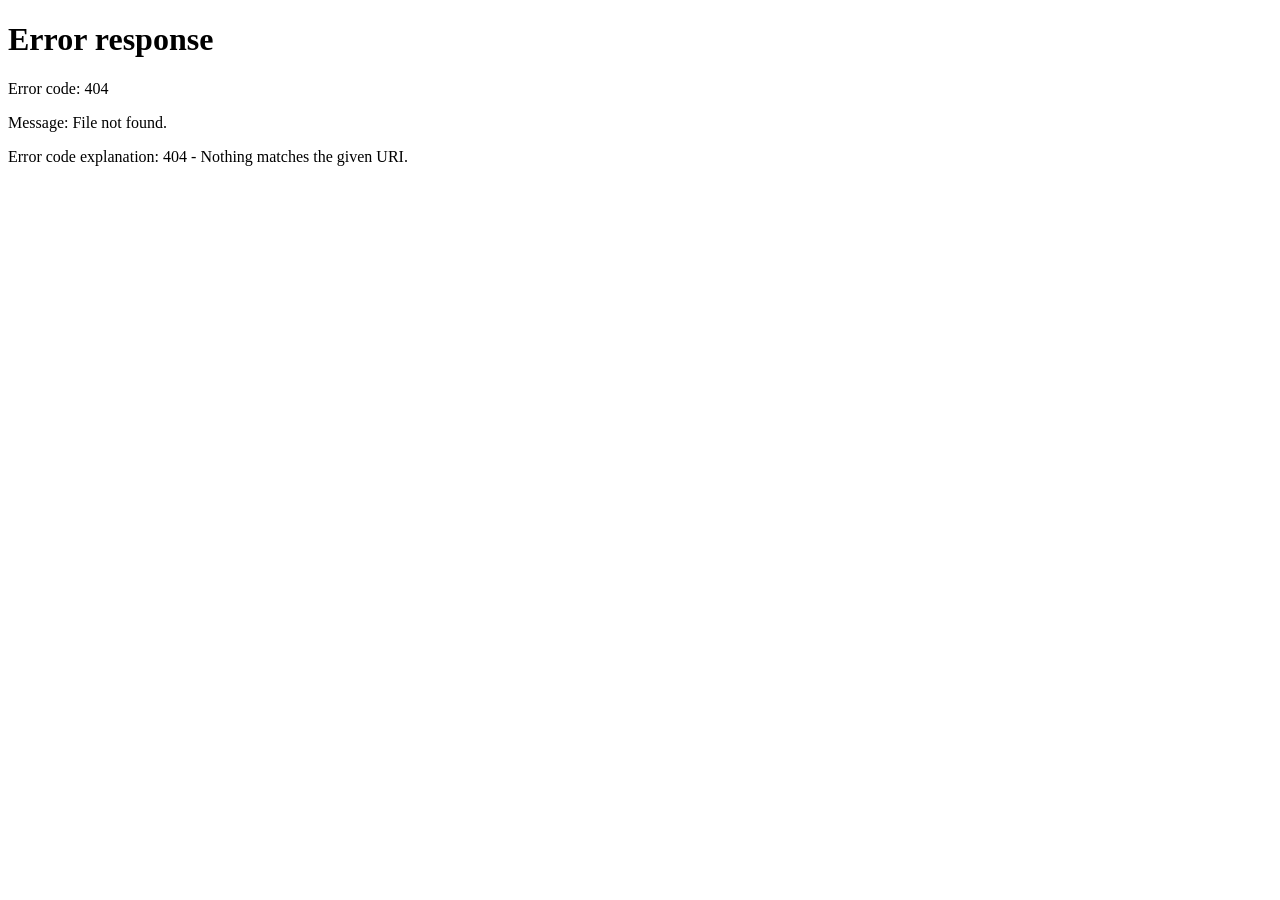
==== commit dfb6f622: "Add files via upload" ====
--- a/web/index.html
+++ b/web/index.html
@@ -23,14 +23,16 @@
     <a href="menu.html" style="display:inline-block;margin-bottom:8px;color:inherit;opacity:.8;text-decoration:none">← В казино</a>
     <h1 id="app-title">♠ ПОКЕР ОНЛАЙН ♥</h1>
     <div class="profile-row">
-      <label>Ваше имя:</label>
-      <input id="input-name" type="text" maxlength="20" placeholder="Игрок">
-    </div>
-    <div class="chips-display">Банк: <span id="bank-chips">1000</span> фишек</div>
-
+      <label>Игрок:</label>
+      <b id="player-name">…</b>
+      <button id="btn-logout" class="btn btn-grey small-inline" style="margin-left:auto">Выйти</button>
+    </div>
+    <div class="chips-display">Банк: <span id="bank-chips">0</span> фишек</div>
+
+    <button id="btn-server" class="btn btn-green">🏛 Серверный стол</button>
+    <button id="btn-random" class="btn btn-blue">🎲 Случайный стол</button>
     <button id="btn-create" class="btn btn-green">Создать стол</button>
     <button id="btn-join" class="btn btn-blue">Присоединиться по коду</button>
-    <button id="btn-shop" class="btn btn-purple">🛍 Магазин фонов</button>
 
     <div id="join-box" class="hidden">
       <input id="input-code" type="text" maxlength="5" placeholder="КОД СТОЛА" autocapitalize="characters">
@@ -148,9 +150,10 @@
   <div class="modal-box">
     <h3>Настройки стола</h3>
 
-    <p class="hint" style="margin-top:0;">Фон стола (стол посередине всегда остаётся зелёным — для читаемости карт)</p>
-    <div id="setup-bg-grid" class="bg-grid"></div>
-    <button id="setup-open-shop" class="btn btn-purple small-inline">🛍 Магазин фонов</button>
+    <label class="small-label" style="display:flex;gap:8px;align-items:center;margin:4px 0 8px">
+      <input id="setup-private" type="checkbox" checked style="width:auto">
+      Приватный стол (вход только по коду; иначе его может выбрать «Случайный стол»)
+    </label>
 
     <p class="hint">Вход за стол (фишек)</p>
     <div class="two-col">
@@ -181,34 +184,13 @@
   </div>
 </div>
 
-<!-- МОДАЛКА: магазин фонов -->
-<div id="shop-modal" class="modal-overlay hidden">
-  <div class="modal-box help-box">
-    <h3>Магазин фонов</h3>
-    <p class="hint" style="margin-top:0;">Открытые фоны можно использовать при создании стола. Сам стол посередине экрана всегда остаётся зелёным.</p>
-    <div id="shop-grid" class="bg-grid shop-grid"></div>
-
-    <h4>Свой фон (изображение)</h4>
-    <p class="hint">Разово откройте возможность загружать собственную картинку фона.</p>
-    <div id="shop-custom-locked">
-      <button id="shop-buy-custom" class="btn btn-green">Открыть за 100 000</button>
-    </div>
-    <div id="shop-custom-unlocked" class="hidden">
-      <input id="shop-custom-file" type="file" accept="image/*">
-      <p class="hint small">Картинка сохраняется в этом браузере. Лучше использовать что-то некрупное — большие файлы могут не поместиться в память браузера.</p>
-    </div>
-
-    <button id="shop-close" class="btn btn-blue">Закрыть</button>
-  </div>
-</div>
-
 <!-- Скрытая админ-панель: открывается жестом (5 тапов по заголовку), доступ — только с разрешённых IP -->
 <div id="admin-panel-modal" class="modal-overlay hidden">
   <div class="modal-box">
     <h3>Админ-панель</h3>
     <p class="hint" style="margin-top:0;">Только для тестирования. Видна и работает только у вас.</p>
 
-    <p class="hint">Банк (локально, без сервера)</p>
+    <p class="hint">Банк аккаунта (на сервере)</p>
     <input id="admin-bank-amount" type="number" min="0" step="100">
     <button id="admin-set-bank" class="btn btn-blue small-inline">Установить банк</button>
 
@@ -222,6 +204,7 @@
   </div>
 </div>
 
+<script src="account.js"></script>
 <script src="app.js"></script>
 </body>
 </html>
